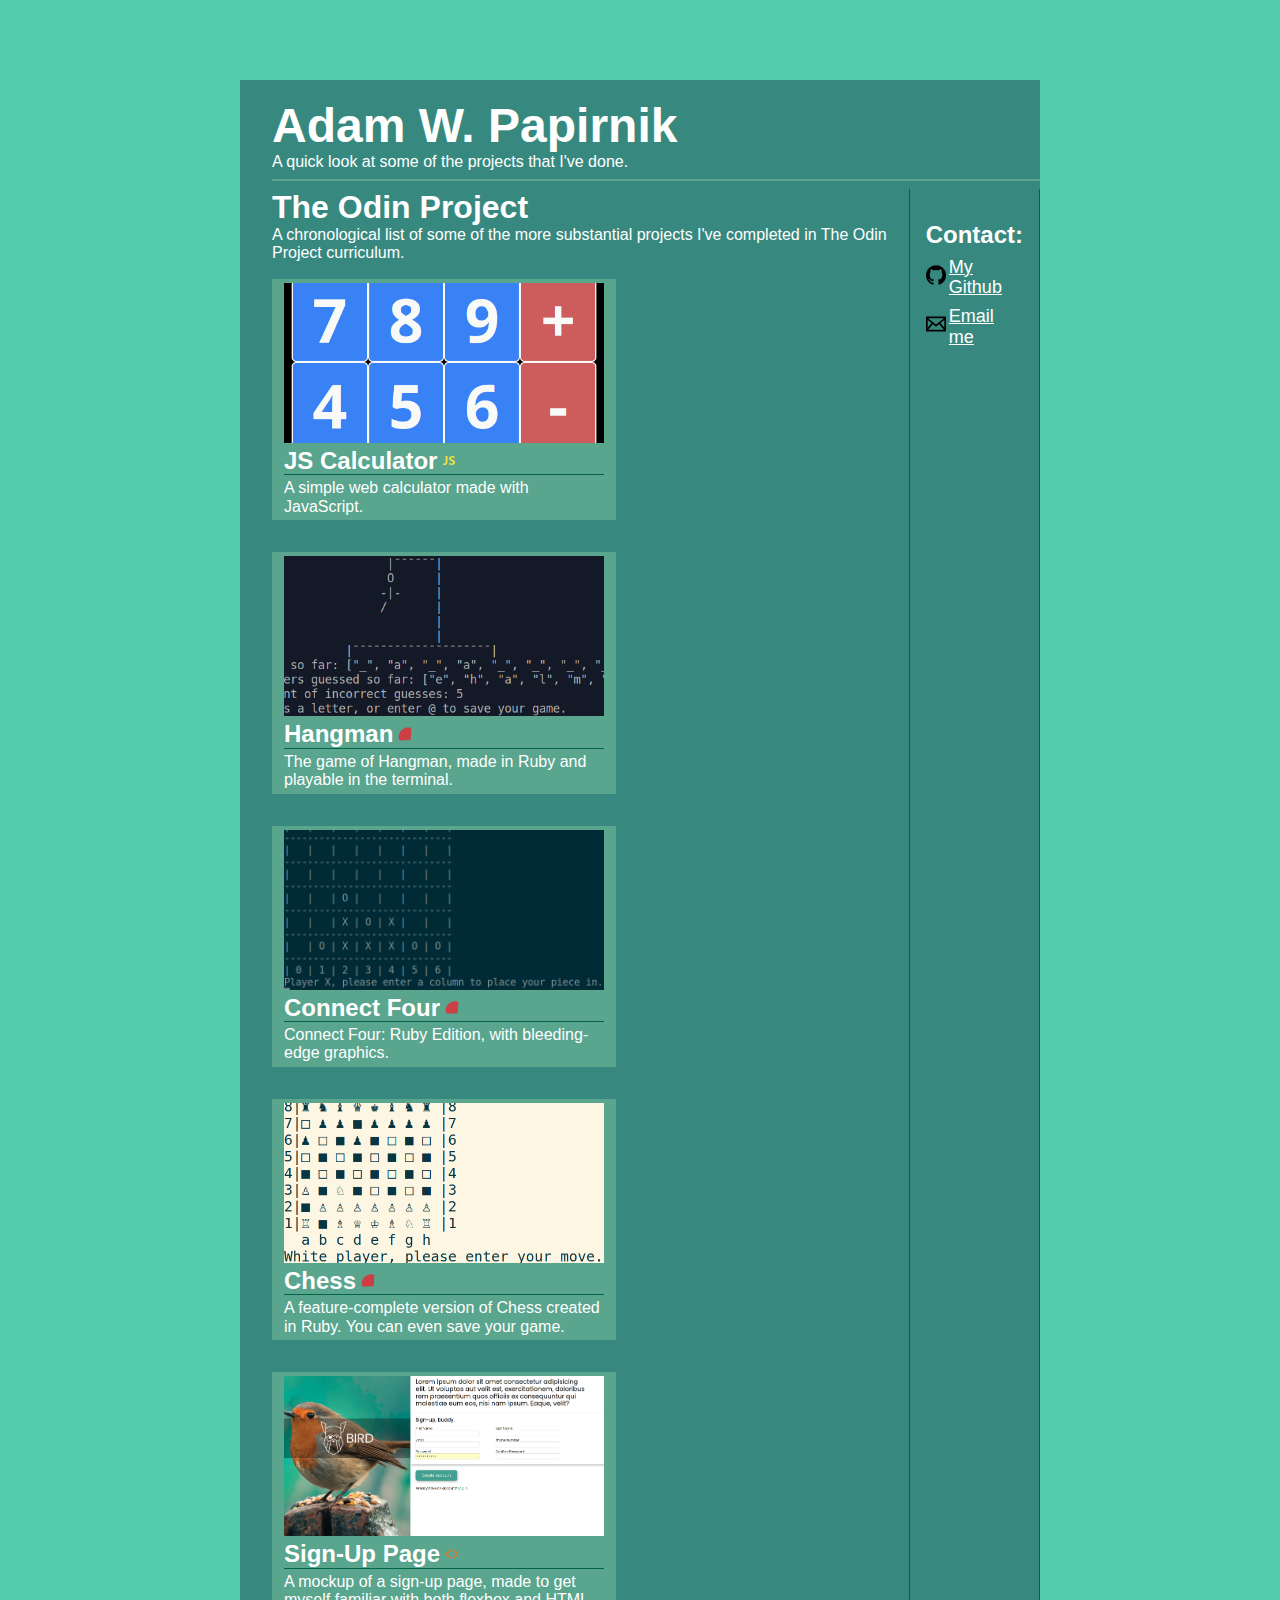
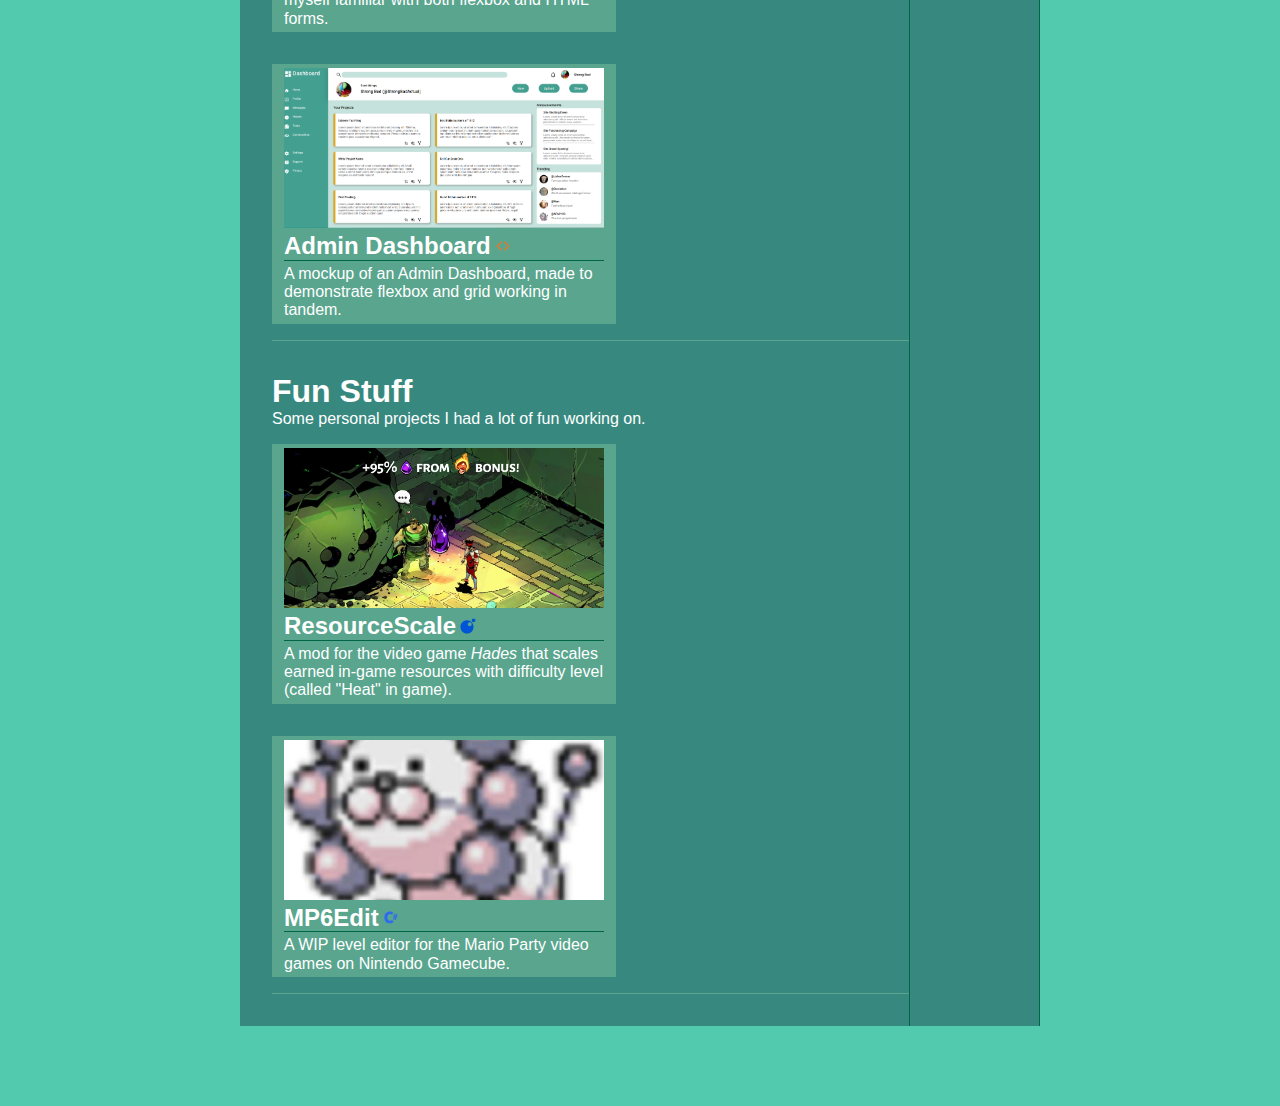
==== index.html @ 49862dc8 "Move index.html for GitHub Pages compatibility" ====
<!DOCTYPE html>
<html lang="en">
<head>
  <meta charset="UTF-8">
  <meta http-equiv="X-UA-Compatible" content="IE=edge">
  <meta name="viewport" content="width=device-width, initial-scale=1.0">
  <title>Personal Site</title>
  <link rel="stylesheet" href="css/style.css">
</head>
<body>
  <div class="main">
    <div class="heading">
      <div class="myname">Adam W. Papirnik</div>
      <div class="nameblurb">A quick look at some of the projects that I've done.<hr></div>
      <!-- <div class="avatar-container"><img class="avatar" src="img/temp.jpeg"></div> -->
    </div>
    <div class="main_contain">
      <div class="projects">
        <div class="subheading">
          The Odin Project
          <p class="sub_blurb">A chronological list of some of the more substantial projects I've completed in The Odin Project curriculum.</p>
        </div>
        <div class="cards" id="cards">
          <div class="card">
            <img class="card_img" src="img/projects/OdinCalculator.png">
            <a href="https://apap123.github.io/OdinCalculator/" target="_blank" class="project-link">
              <div class="card_title"><div>JS Calculator</div><img class="language_icon" src="img/icons/javascript.svg"></div>
            </a>
            <div class="card_blurb">A simple web calculator made with JavaScript.</div>
          </div>
          <div class="card">
            <img class="card_img" src="img/projects/OdinHangman.png">
            <a href="https://github.com/APAP123/OdinHangman" target="_blank" class="project-link">
              <div class="card_title"><div>Hangman</div><img class="language_icon" src="img/icons/ruby.svg"></div>
            </a>
            <div class="card_blurb">The game of Hangman, made in Ruby and playable in the terminal.</div>
          </div>
          <div class="card">
            <img class="card_img" src="img/projects/TOPConnectFour.png">
            <a href="https://github.com/APAP123/TOPConnectFour" target="_blank" class="project-link">
            <div class="card_title"><div>Connect Four</div><img class="language_icon" src="img/icons/ruby.svg"></div>
            </a>
            <div class="card_blurb">Connect Four: Ruby Edition, with bleeding-edge graphics.</div>
          </div>
          <div class="card">
            <img class="card_img" src="img/projects/TOPChess.png">
            <a href="https://github.com/APAP123/TOPChess" target="_blank" class="project-link">
            <div class="card_title"><div>Chess</div><img class="language_icon" src="img/icons/ruby.svg"></div>
            </a>
            <div class="card_blurb">A feature-complete version of Chess created in Ruby. You can even save your game.</div>
          </div>
          <div class="card">
            <img class="card_img" src="img/projects/TOPSignUp.png">
            <a href="https://github.com/APAP123/TOPSignUp" target="_blank" class="project-link">
            <div class="card_title"><div>Sign-Up Page</div><img class="language_icon" src="img/icons/html.svg"></div>
            </a>
            <div class="card_blurb">A mockup of a sign-up page, made to get myself familiar with both flexbox and HTML forms.</div>
          </div>
          <div class="card">
            <img class="card_img" src="img/projects/TOPAdminDashboard.png">
            <a href="https://github.com/APAP123/TOPAdminDashboard" target="_blank" class="project-link">
            <div class="card_title"><div>Admin Dashboard</div><img class="language_icon" src="img/icons/html.svg"></div>
            </a>
            <div class="card_blurb">A mockup of an Admin Dashboard, made to demonstrate flexbox and grid working in tandem.</div>
          </div>
        </div>
        <div class="subheading">
          Fun Stuff
          <p class="sub_blurb">Some personal projects I had a lot of fun working on.</p>
        </div>
        <div class="cards">
          <div class="card">
            <img class="card_img" src="img/projects/ResourcesScaleWithHeat.png">
            <a href="https://github.com/APAP123/ResourcesScaleWithHeat" target="_blank" class="project-link">
            <div class="card_title"><div>ResourceScale</div><img class="language_icon blue_filter" src="img/icons/lua.svg"></div>
            </a>
            <div class="card_blurb">A mod for the video game <i>Hades</i> that scales earned in-game resources with difficulty level (called "Heat" in game).</div>
          </div>
          <div class="card">
            <img class="card_img" src="img/temp.jpeg">
            <a href="https://github.com/APAP123/MP6Editor/tree/GUI" target="_blank" class="project-link">
              <div class="card_title"><div>MP6Edit</div><img class="language_icon blue_filter" src="img/icons/c-sharp.svg"></div>
              </a>
            <div class="card_blurb">A WIP level editor for the Mario Party video games on Nintendo Gamecube.</div>
          </div>
        </div>
      </div>
      <div class="sidebar">
        <div class="side_title">Contact:</div>
        <a href="https://github.com/APAP123/" target="_blank">
          <div class="side_link">
              <div><img class="side_icon" src="img/icons/github.png"></div>
              <div>My Github</div>
          </div>
        </a>
        <a href="mailto:adampapirnik@gmail.com">
          <div class="side_link">
            <div><img class="side_icon" src="img/icons/email.svg"></div>
            <div>Email me</div>
          </div>
        </a>
      </div>
    </div>
  </div>
</body>
</html>
---- css/style.css ----
@import "normalize.css";
html {
  font-family: Helvetica, sans-serif;
  background-color: rgb(82, 202, 174);
  color: rgb(255, 255, 255);
}

.main {
  display: flex;
  flex-direction: column;
  margin-top: 5rem;
  margin-left: 15rem;
  margin-right: 15rem;
  margin-bottom: 5rem;
  background-color: rgb(55, 137, 127);
  padding-left: 2rem;
}

.heading {
  display: grid;
  grid-template-columns: 5fr 1fr;
  grid-template-rows: 2fr 1fr;
}

.myname {
  grid-column-start: 1;
  grid-column-end: 2;
  grid-row-start: 1;
  grid-row-end: 2;

  display: flex;
  align-items: flex-end;

  font-weight: bold;
  /* font-variant: small-caps; */
  font-size: 3rem;
}

.nameblurb {
  grid-column-start: 1;
  grid-column-end: 3;
  grid-row-start: 2;
  grid-row-end: 3;
}

.avatar-container {
  display: flex;
  justify-content: center;
  align-items: center;
  grid-column-start: 2;
  grid-column-end: 3;
  grid-row-start: 1;
  grid-row-end: 3;
  border-left: 1px rgb(0, 102, 71) solid;
}

.avatar {
  width: 10rem;
  padding: 1rem;
  border-radius: 10%;
}

hr {
  border: 1px solid rgb(89, 165, 142);
}

.main_contain {
  /* display: flex;
  justify-content: space-between; */
  display: grid;
  grid-template-columns: 5fr 1fr;
}

.projects {
  grid-column-start: 1;
  grid-column-end: 2;

  display: flex;
  flex-direction: column;
}

.sidebar {
  display: flex;
  flex-direction: column;
  grid-column: 2 3;
  border-left: 1px rgb(0, 102, 71) solid;
  border-right: 1px rgb(0, 102, 71) solid;
  padding-top: 2rem;
  padding-left: 1rem;
  padding-right: 1rem;
}

.subheading {
  font-weight: bold;
  font-size: 2rem;
}

.sub_blurb {
  margin-top: 0rem;
  margin-bottom: 0rem;
  font-weight: normal;
  font-size: 1rem;
}

.cards {
  display: flex;
  flex-wrap: wrap;
  border-bottom: 1px solid rgb(89, 165, 142);
  margin-bottom: 2rem;
}

.card {
  display: flex;
  flex-direction: column;
  background-color: rgb(89, 165, 142);
  margin-right: 1rem;
  margin-top: 1rem;
  margin-bottom: 1rem;
  padding-left: 0.75rem;
  padding-right: 0.75rem;
  padding-top: 0.25rem;
  padding-bottom: 0.25rem;
  min-width: 15rem;
  max-width: 20rem;
  position: relative;
}

.card_img {
  /* width: 10rem; */
  height: 10rem;
  width: 20rem;
  object-fit: cover;
  align-self: center;
  padding-bottom: 4px;
}

.card_title {
  display: flex;
  font-size: 1.5rem;
  font-weight: bold;
  border-bottom: 1px rgb(0, 102, 71) solid;
}

.card_blurb {
  padding-top: 4px;
}

.language_icon {
  width: 1.5rem;
  object-position: left bottom;
}

.blue_filter {
  filter: invert(25%) sepia(93%) saturate(7492%) hue-rotate(212deg) brightness(94%) contrast(101%);
}

a {
  color: rgb(255, 255, 255);
  transition: 0.2s;
}

a:hover {
    color: #ff8a00;
    outline: none;
}

.project-link {
  text-decoration: none;
}

.project-link::before {
  content: " ";
  position: absolute;
  top: 0;
  left: 0;
  width: 100%;
  height: 100%;
}

.side_icon {
  width: 1.25rem;
  padding-right: 0.2rem;
}

.side_title {
  /* align-self: center; */
  font-size: 1.5rem;
  font-weight: bold;
}

.side_link {
  padding-top: 0.5rem;
  font-size: large;
  display: flex;
  direction: row;
  align-items: center;
}
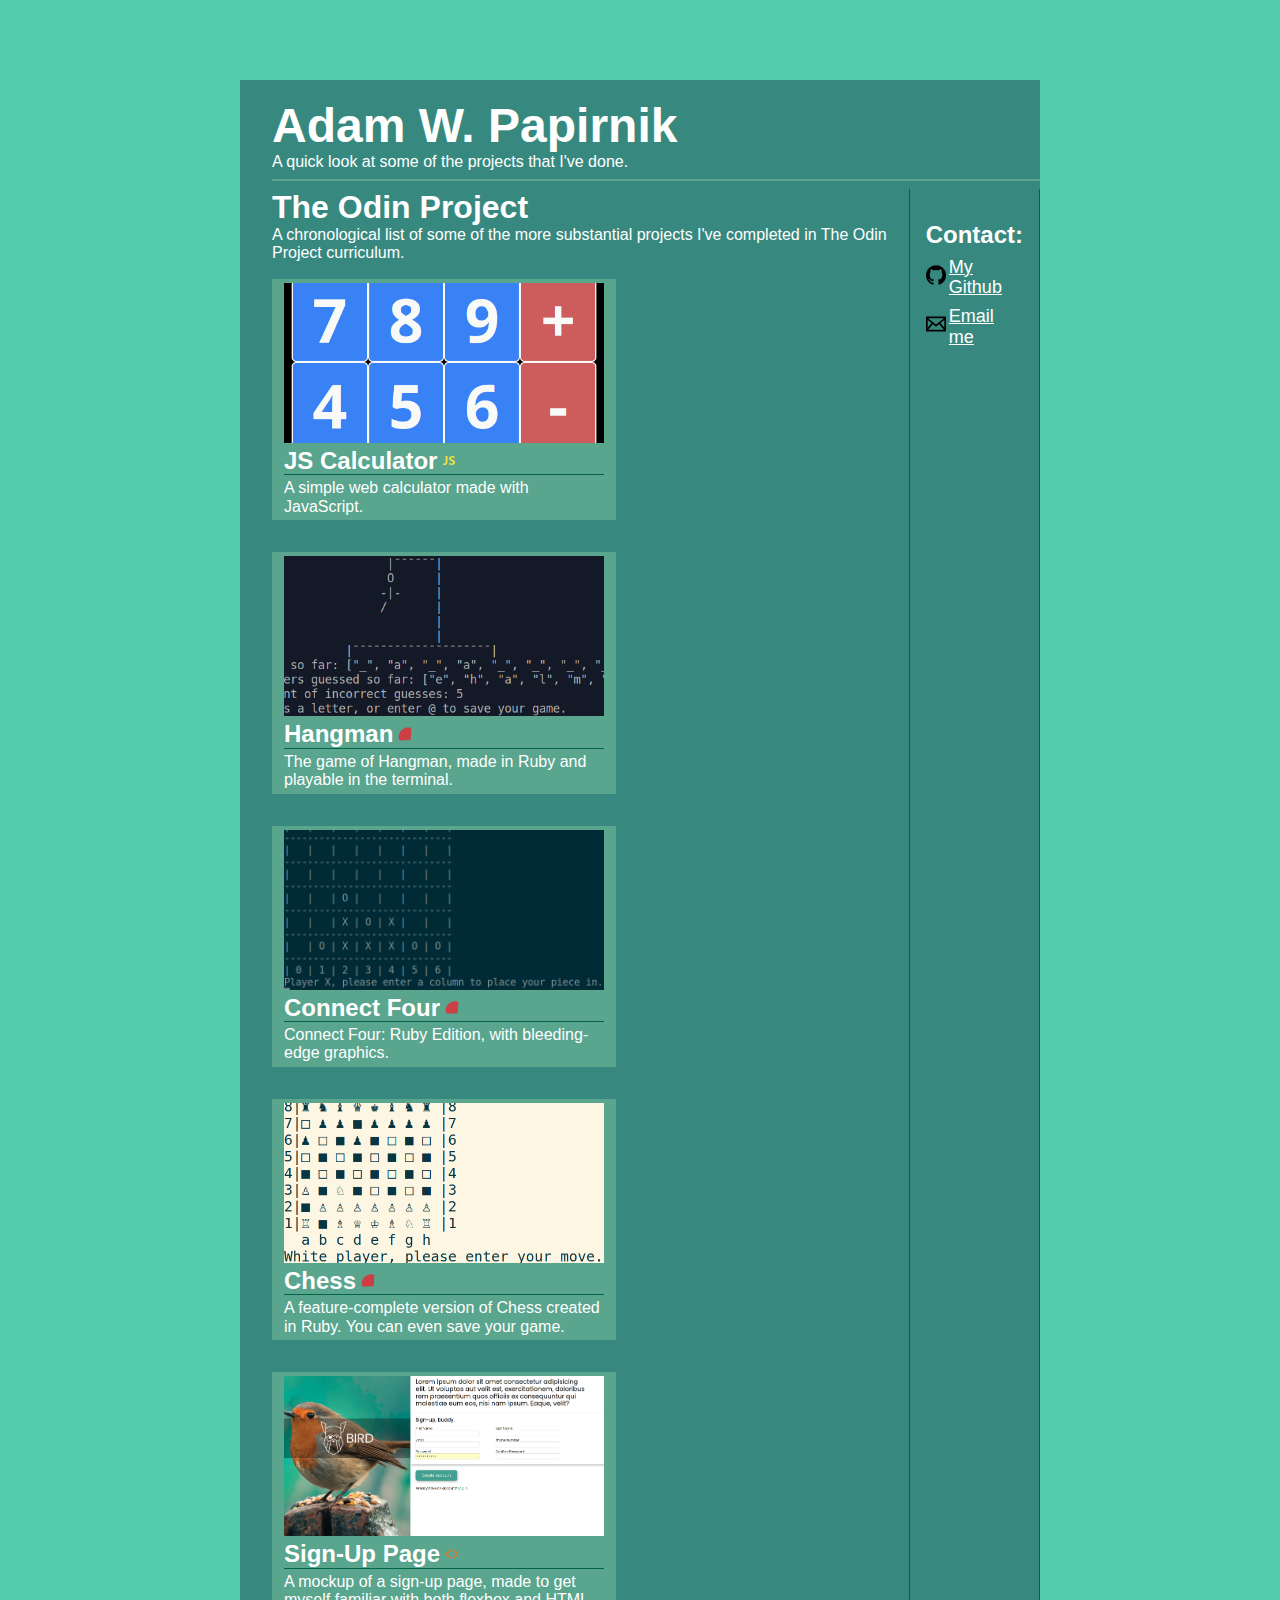
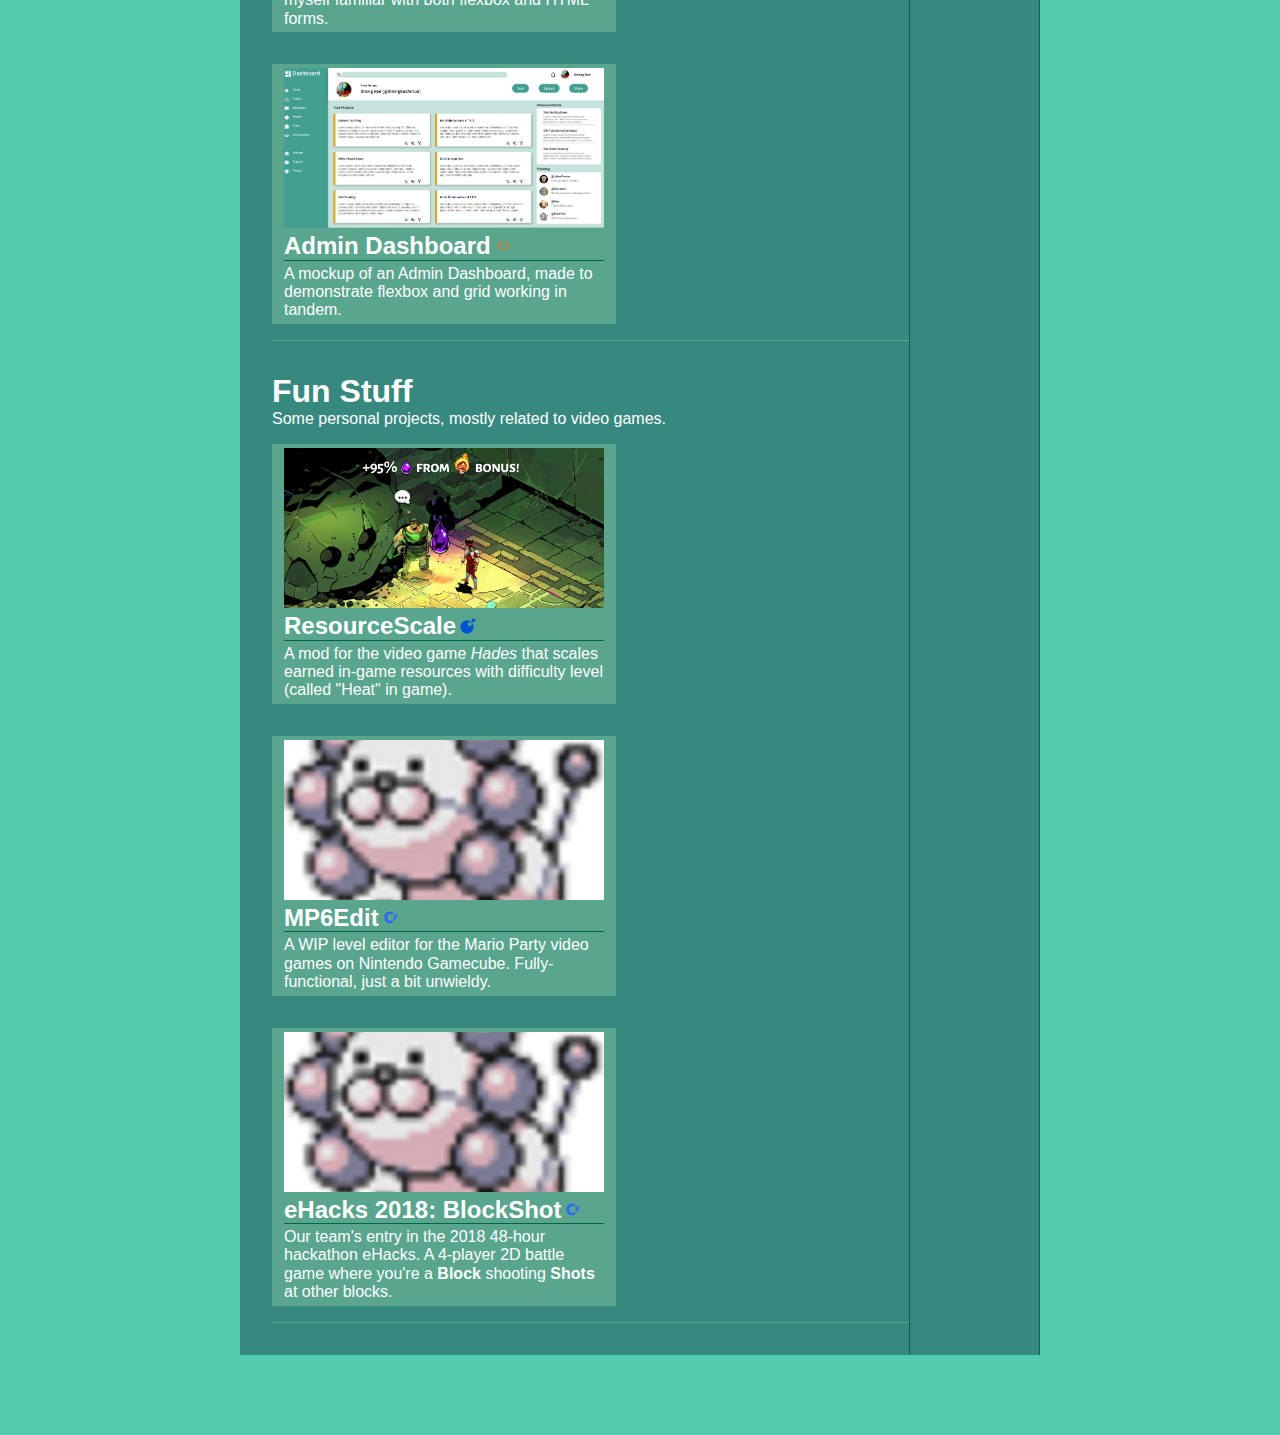
==== commit c2d32f81: "Added further project information" ====
--- a/index.html
+++ b/index.html
@@ -23,7 +23,7 @@
         <div class="cards" id="cards">
           <div class="card">
             <img class="card_img" src="img/projects/OdinCalculator.png">
-            <a href="https://apap123.github.io/OdinCalculator/" target="_blank" class="project-link">
+            <a href="https://github.com/APAP123/OdinCalculator/" target="_blank" class="project-link">
               <div class="card_title"><div>JS Calculator</div><img class="language_icon" src="img/icons/javascript.svg"></div>
             </a>
             <div class="card_blurb">A simple web calculator made with JavaScript.</div>
@@ -66,7 +66,7 @@
         </div>
         <div class="subheading">
           Fun Stuff
-          <p class="sub_blurb">Some personal projects I had a lot of fun working on.</p>
+          <p class="sub_blurb">Some personal projects, mostly related to video games.</p>
         </div>
         <div class="cards">
           <div class="card">
@@ -81,7 +81,14 @@
             <a href="https://github.com/APAP123/MP6Editor/tree/GUI" target="_blank" class="project-link">
               <div class="card_title"><div>MP6Edit</div><img class="language_icon blue_filter" src="img/icons/c-sharp.svg"></div>
               </a>
-            <div class="card_blurb">A WIP level editor for the Mario Party video games on Nintendo Gamecube.</div>
+            <div class="card_blurb">A WIP level editor for the Mario Party video games on Nintendo Gamecube. Fully-functional, just a bit unwieldy.</div>
+          </div>
+          <div class="card">
+            <img class="card_img" src="img/temp.jpeg">
+            <a href="https://github.com/APAP123/MP6Editor/tree/GUI" target="_blank" class="project-link">
+              <div class="card_title"><div>eHacks 2018: BlockShot</div><img class="language_icon blue_filter" src="img/icons/c-sharp.svg"></div>
+              </a>
+            <div class="card_blurb">Our team's entry in the 2018 48-hour hackathon eHacks. A 4-player 2D battle game where you're a <b>Block</b> shooting <b>Shots</b> at other blocks.</div>
           </div>
         </div>
       </div>
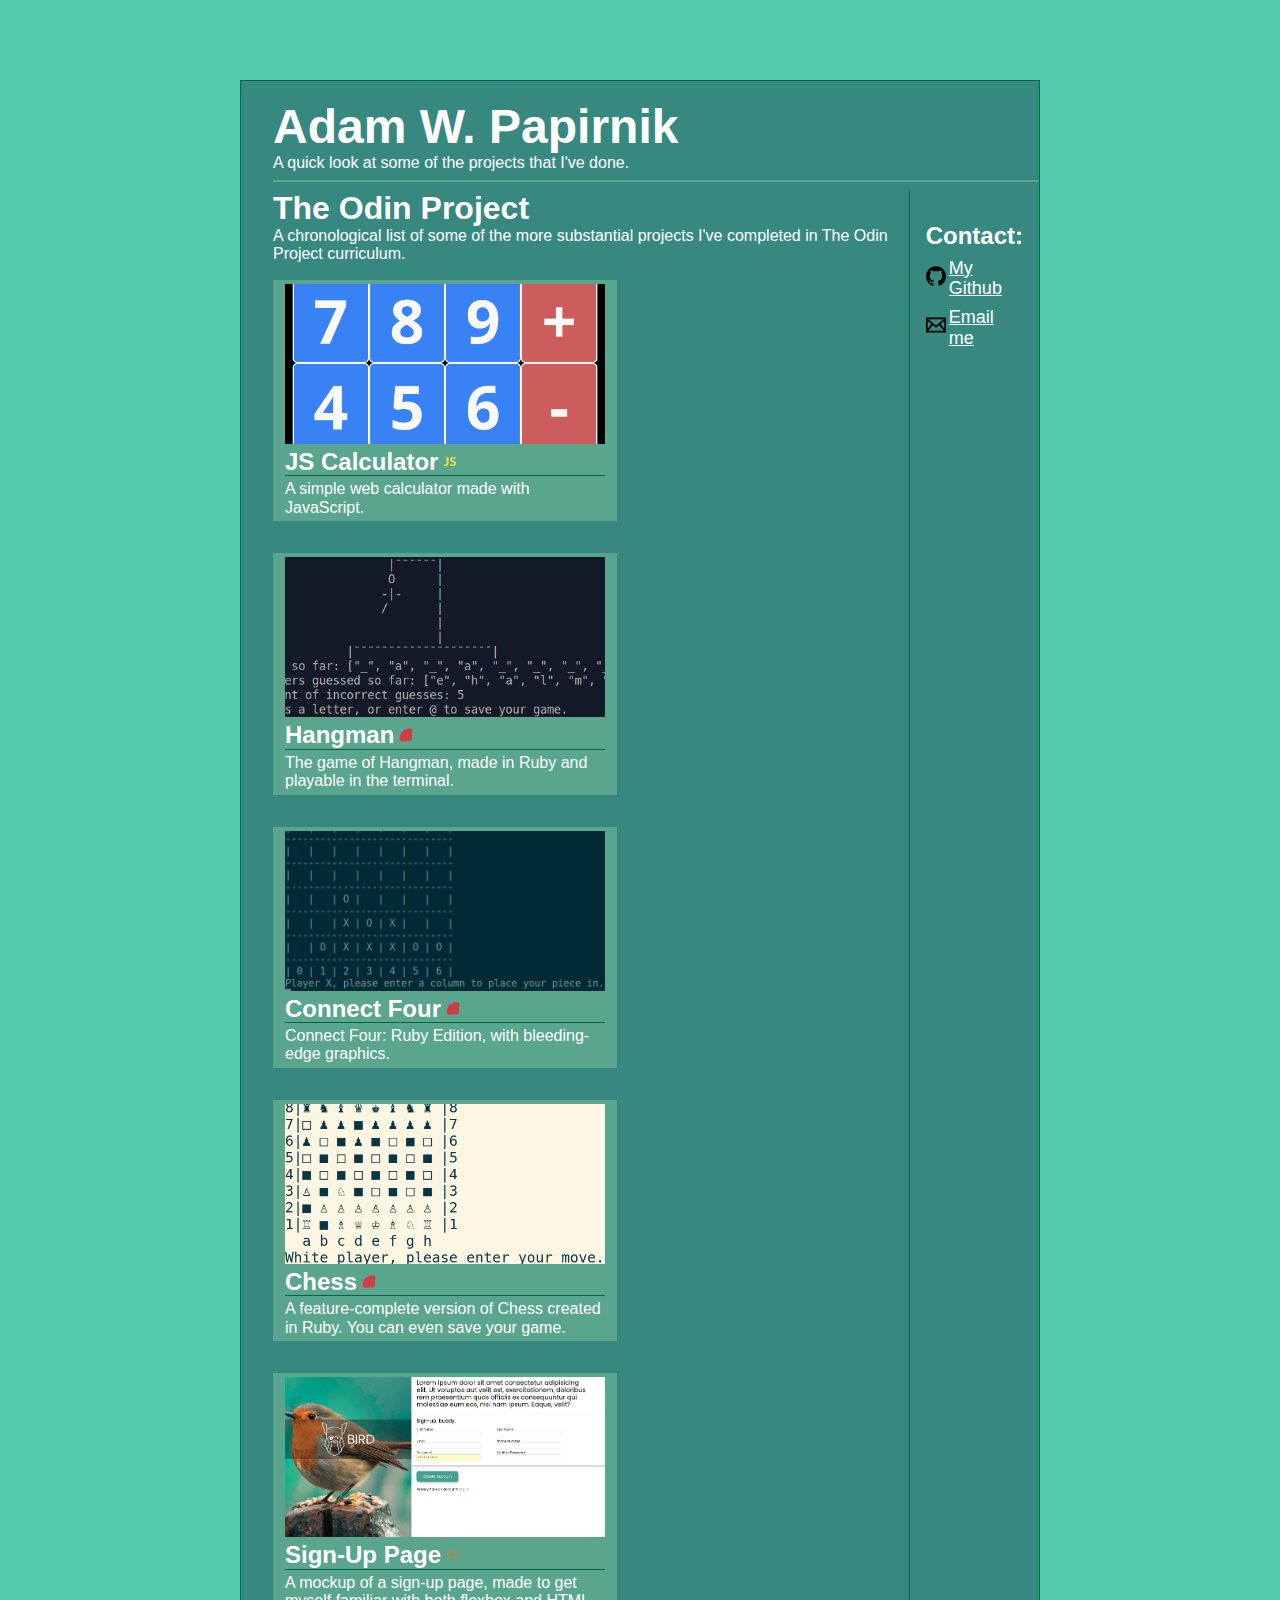
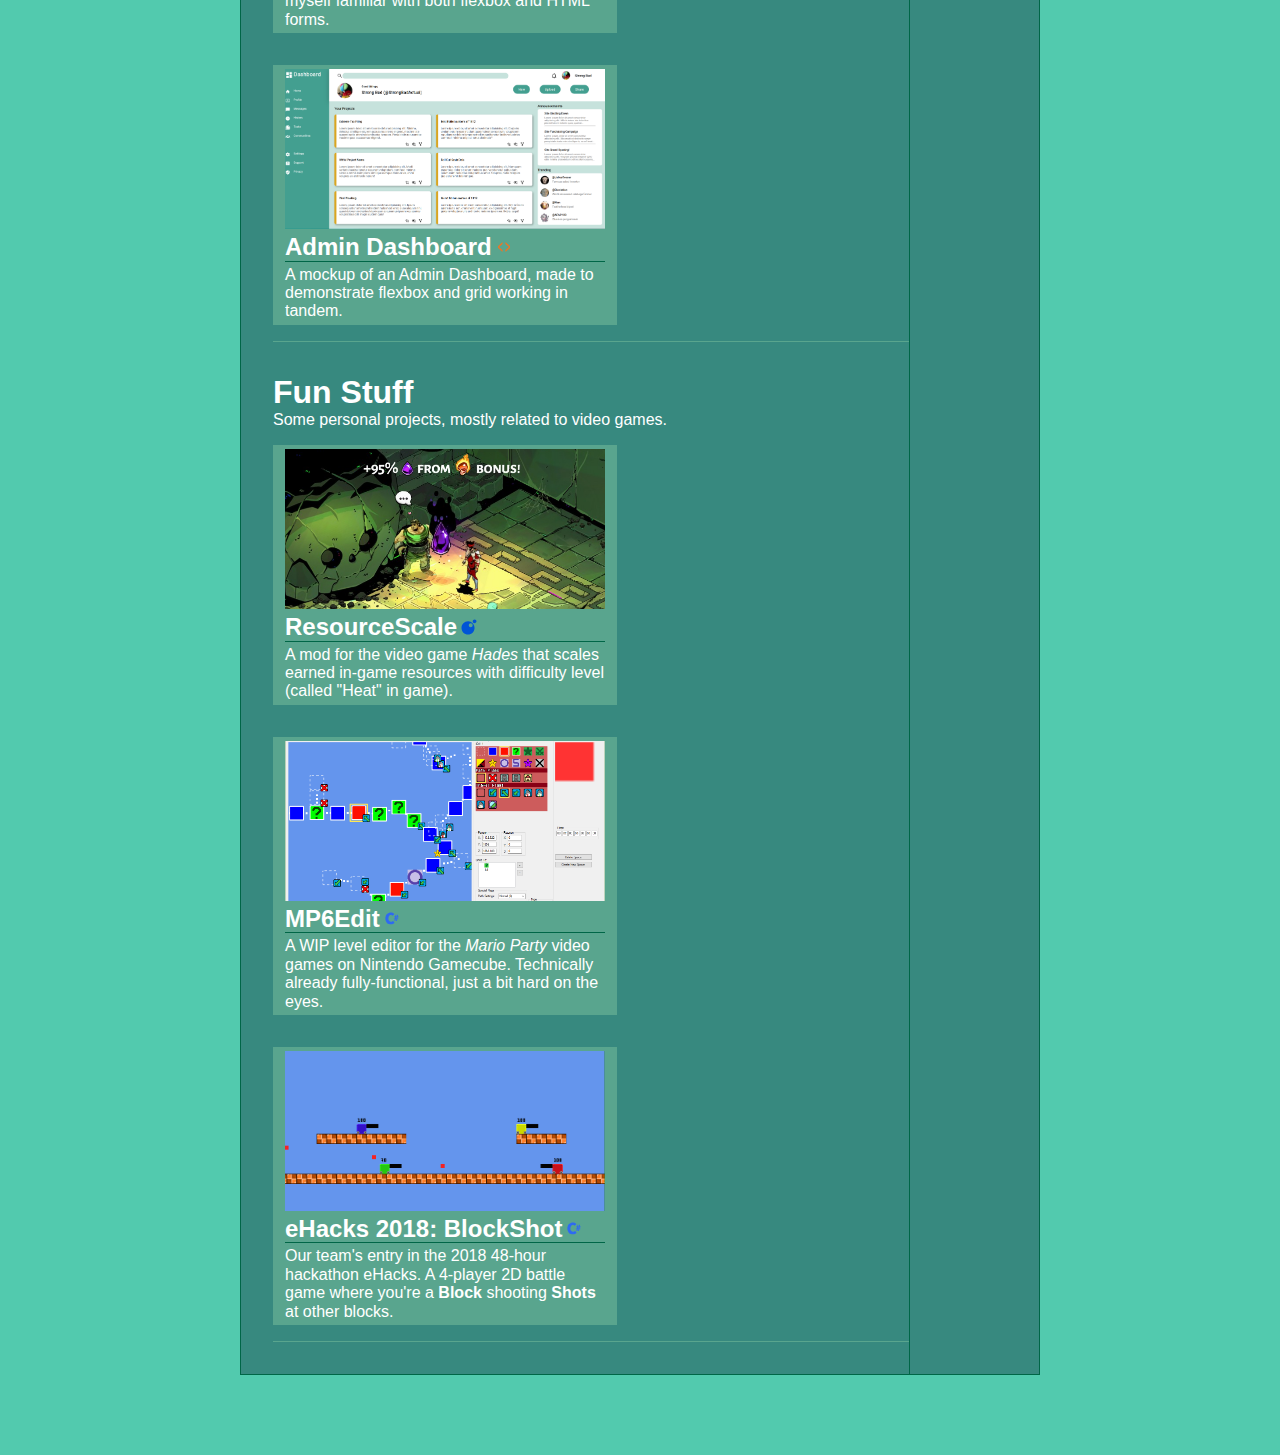
==== commit 65a31dc0: "Replace temp thumbnails" ====
--- a/index.html
+++ b/index.html
@@ -77,15 +77,15 @@
             <div class="card_blurb">A mod for the video game <i>Hades</i> that scales earned in-game resources with difficulty level (called "Heat" in game).</div>
           </div>
           <div class="card">
-            <img class="card_img" src="img/temp.jpeg">
+            <img class="card_img" src="img/projects/MP6Editor.png">
             <a href="https://github.com/APAP123/MP6Editor/tree/GUI" target="_blank" class="project-link">
               <div class="card_title"><div>MP6Edit</div><img class="language_icon blue_filter" src="img/icons/c-sharp.svg"></div>
               </a>
-            <div class="card_blurb">A WIP level editor for the Mario Party video games on Nintendo Gamecube. Fully-functional, just a bit unwieldy.</div>
+            <div class="card_blurb">A WIP level editor for the <i>Mario Party</i> video games on Nintendo Gamecube. Technically already fully-functional, just a bit hard on the eyes.</div>
           </div>
           <div class="card">
-            <img class="card_img" src="img/temp.jpeg">
-            <a href="https://github.com/APAP123/MP6Editor/tree/GUI" target="_blank" class="project-link">
+            <img class="card_img" src="img/projects/Blockshot.png">
+            <a href="https://github.com/303Boys/eHacks-2018" target="_blank" class="project-link">
               <div class="card_title"><div>eHacks 2018: BlockShot</div><img class="language_icon blue_filter" src="img/icons/c-sharp.svg"></div>
               </a>
             <div class="card_blurb">Our team's entry in the 2018 48-hour hackathon eHacks. A 4-player 2D battle game where you're a <b>Block</b> shooting <b>Shots</b> at other blocks.</div>
--- a/css/style.css
+++ b/css/style.css
@@ -14,6 +14,7 @@
   margin-bottom: 5rem;
   background-color: rgb(55, 137, 127);
   padding-left: 2rem;
+  border: 1px rgb(0, 102, 71) solid;
 }
 
 .heading {
@@ -84,7 +85,6 @@
   flex-direction: column;
   grid-column: 2 3;
   border-left: 1px rgb(0, 102, 71) solid;
-  border-right: 1px rgb(0, 102, 71) solid;
   padding-top: 2rem;
   padding-left: 1rem;
   padding-right: 1rem;
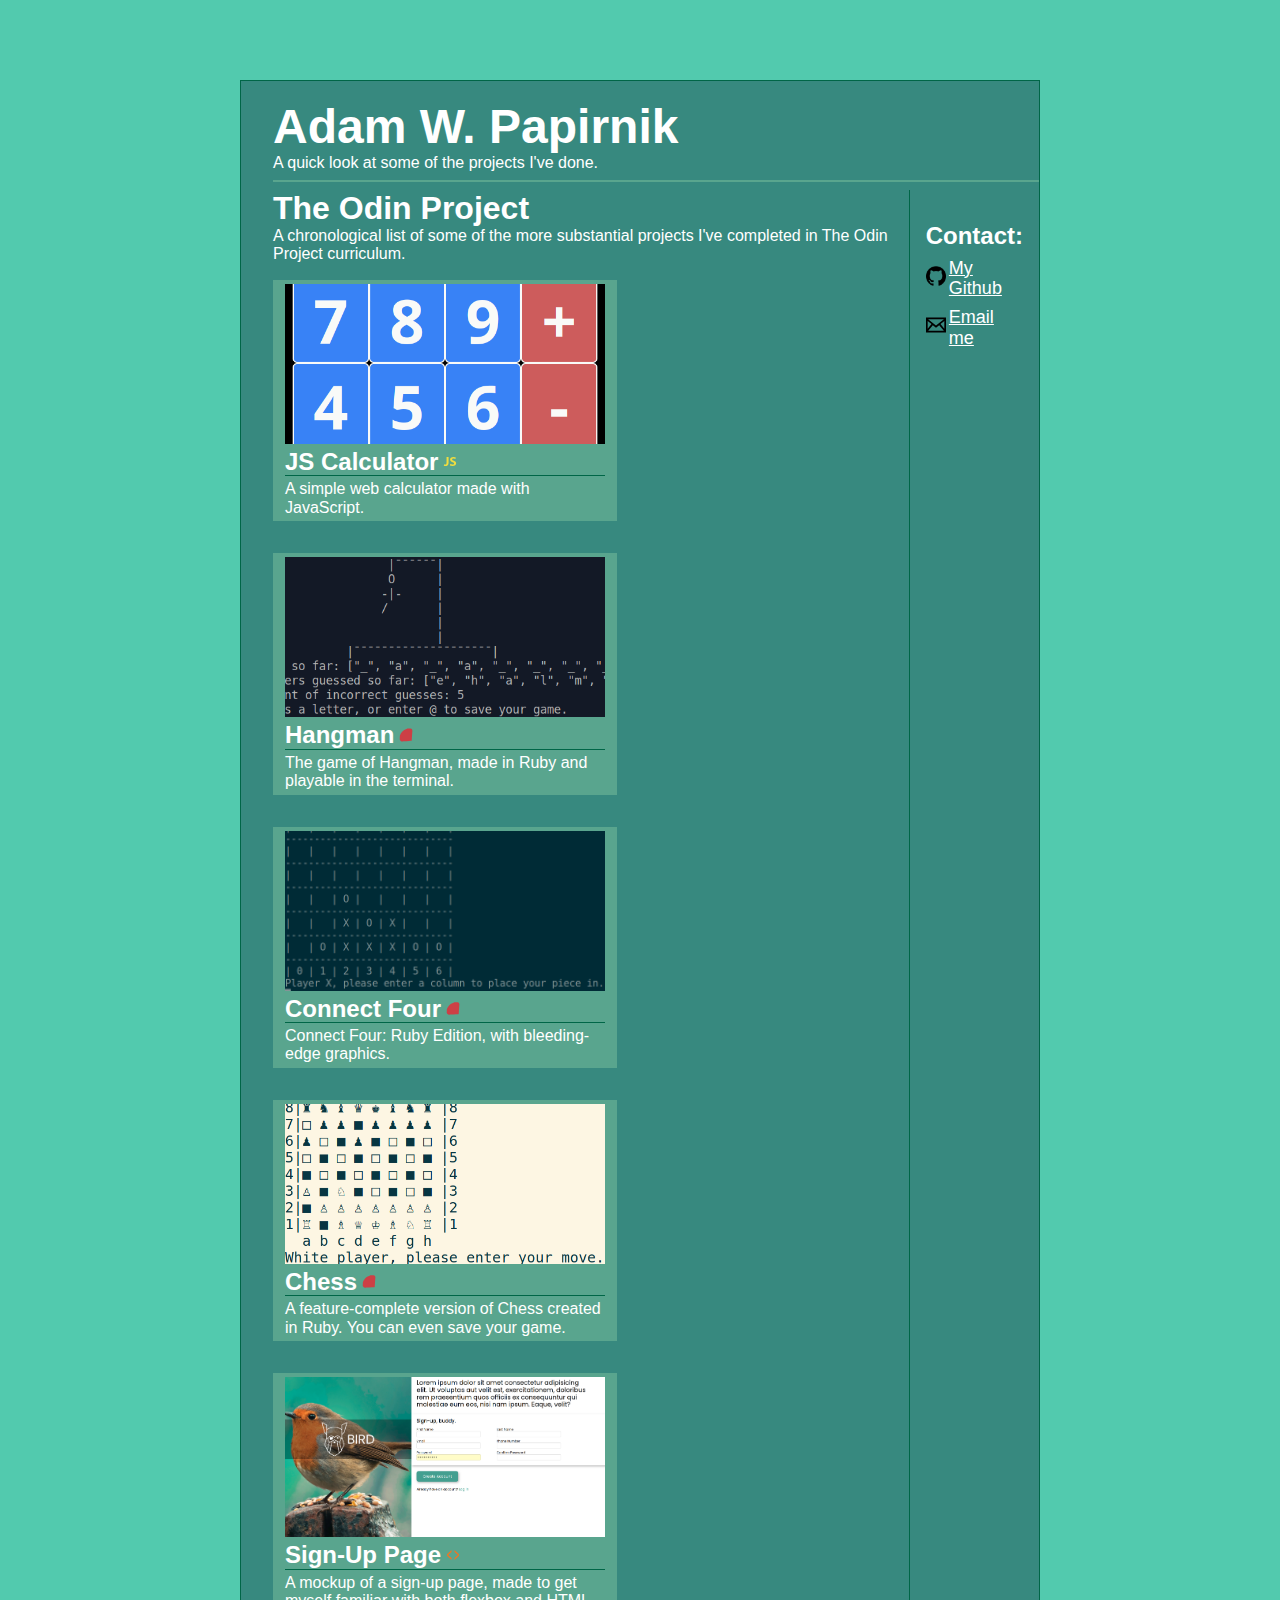
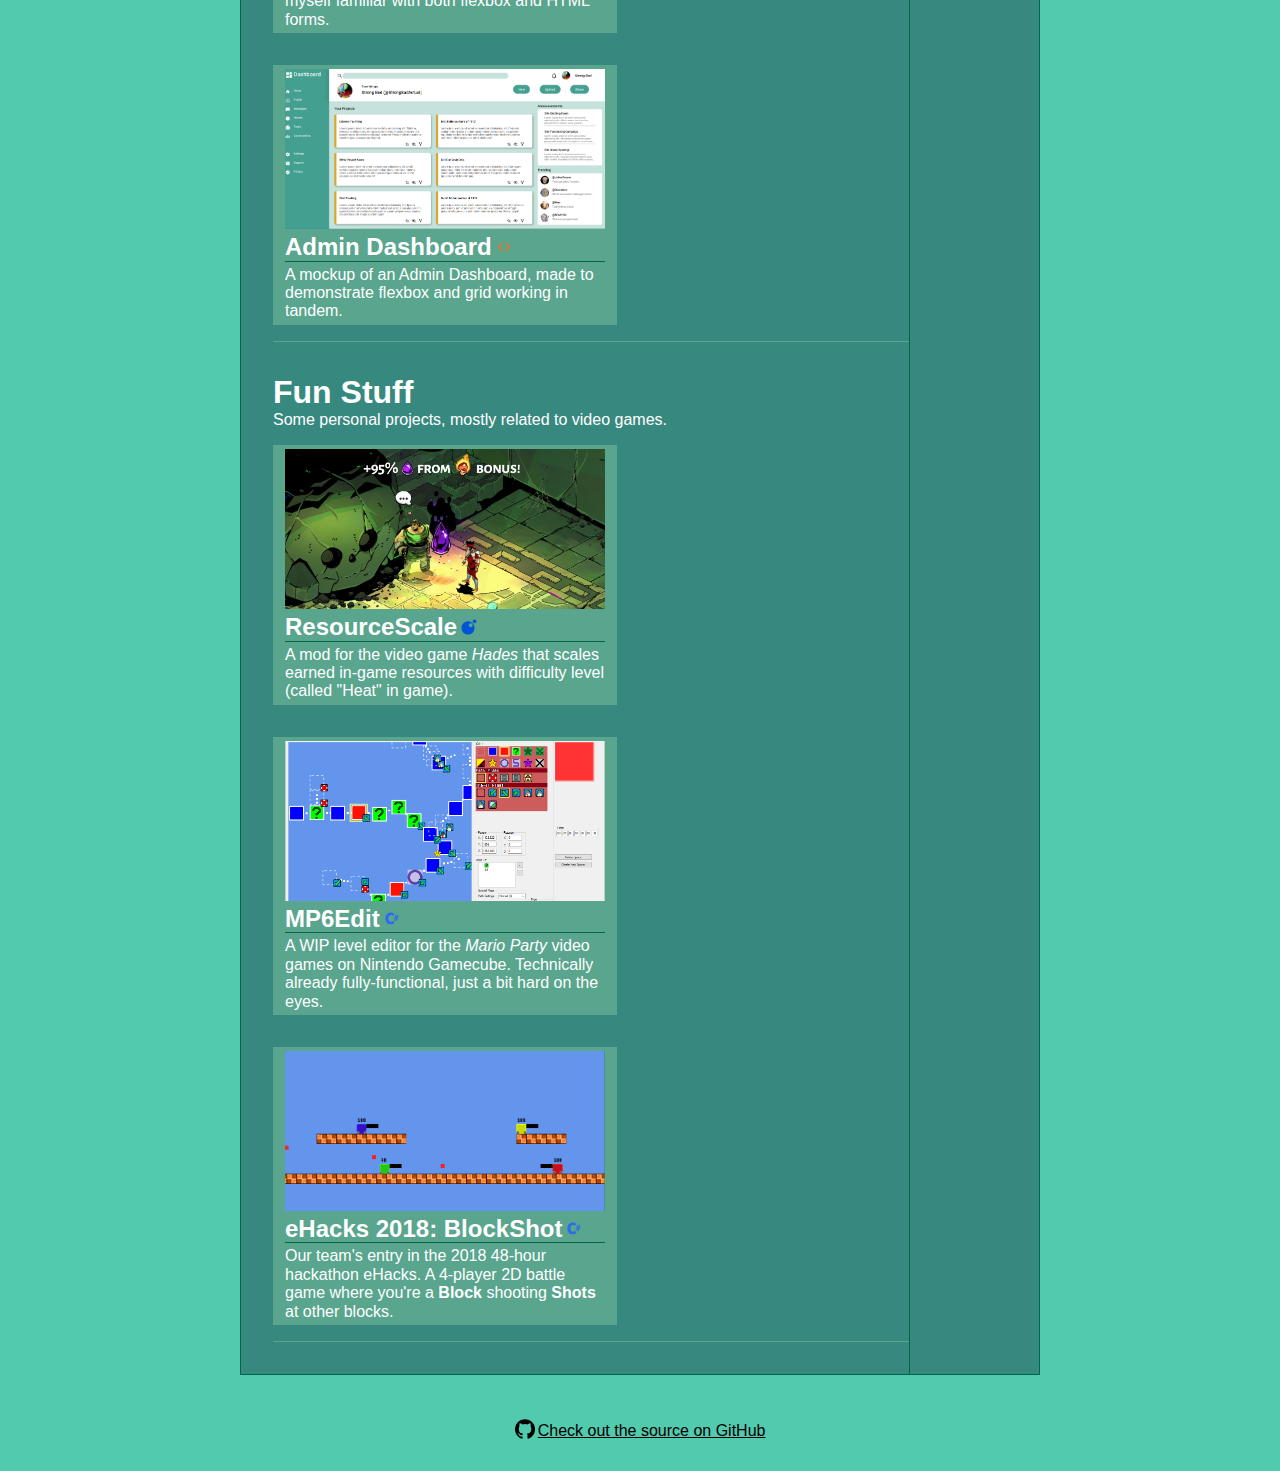
==== commit 8913e095: "Add footer to link back to GitHub page" ====
--- a/index.html
+++ b/index.html
@@ -11,7 +11,7 @@
   <div class="main">
     <div class="heading">
       <div class="myname">Adam W. Papirnik</div>
-      <div class="nameblurb">A quick look at some of the projects that I've done.<hr></div>
+      <div class="nameblurb">A quick look at some of the projects I've done.<hr></div>
       <!-- <div class="avatar-container"><img class="avatar" src="img/temp.jpeg"></div> -->
     </div>
     <div class="main_contain">
@@ -22,7 +22,7 @@
         </div>
         <div class="cards" id="cards">
           <div class="card">
-            <img class="card_img" src="img/projects/OdinCalculator.png">
+            <img class="card_img" src="img/projects/OdinCalculator.png" style="object-position: right 50%;">
             <a href="https://github.com/APAP123/OdinCalculator/" target="_blank" class="project-link">
               <div class="card_title"><div>JS Calculator</div><img class="language_icon" src="img/icons/javascript.svg"></div>
             </a>
@@ -109,5 +109,11 @@
       </div>
     </div>
   </div>
+  <a class="footer-link" href="https://github.com/303Boys/eHacks-2018" target="_blank">
+  <div class="footer">
+    <div><img class="side_icon" src="img/icons/github.png"></div>
+    Check out the source on GitHub
+  </div>
+  </a>
 </body>
 </html>--- a/css/style.css
+++ b/css/style.css
@@ -5,13 +5,19 @@
   color: rgb(255, 255, 255);
 }
 
+body {
+  display: flex;
+  flex-direction: column;
+  align-items: center;
+}
+
 .main {
   display: flex;
   flex-direction: column;
   margin-top: 5rem;
   margin-left: 15rem;
   margin-right: 15rem;
-  margin-bottom: 5rem;
+  margin-bottom: 2rem;
   background-color: rgb(55, 137, 127);
   padding-left: 2rem;
   border: 1px rgb(0, 102, 71) solid;
@@ -194,4 +200,17 @@
   display: flex;
   direction: row;
   align-items: center;
+}
+
+.footer {
+  /* background-color: rgb(55, 137, 127); */
+  display: flex;
+  align-items: center;
+  padding: 0.75rem;
+  margin-bottom: 1rem;
+}
+
+.footer-link {
+  color: black;
+  transition: 0.2s;
 }